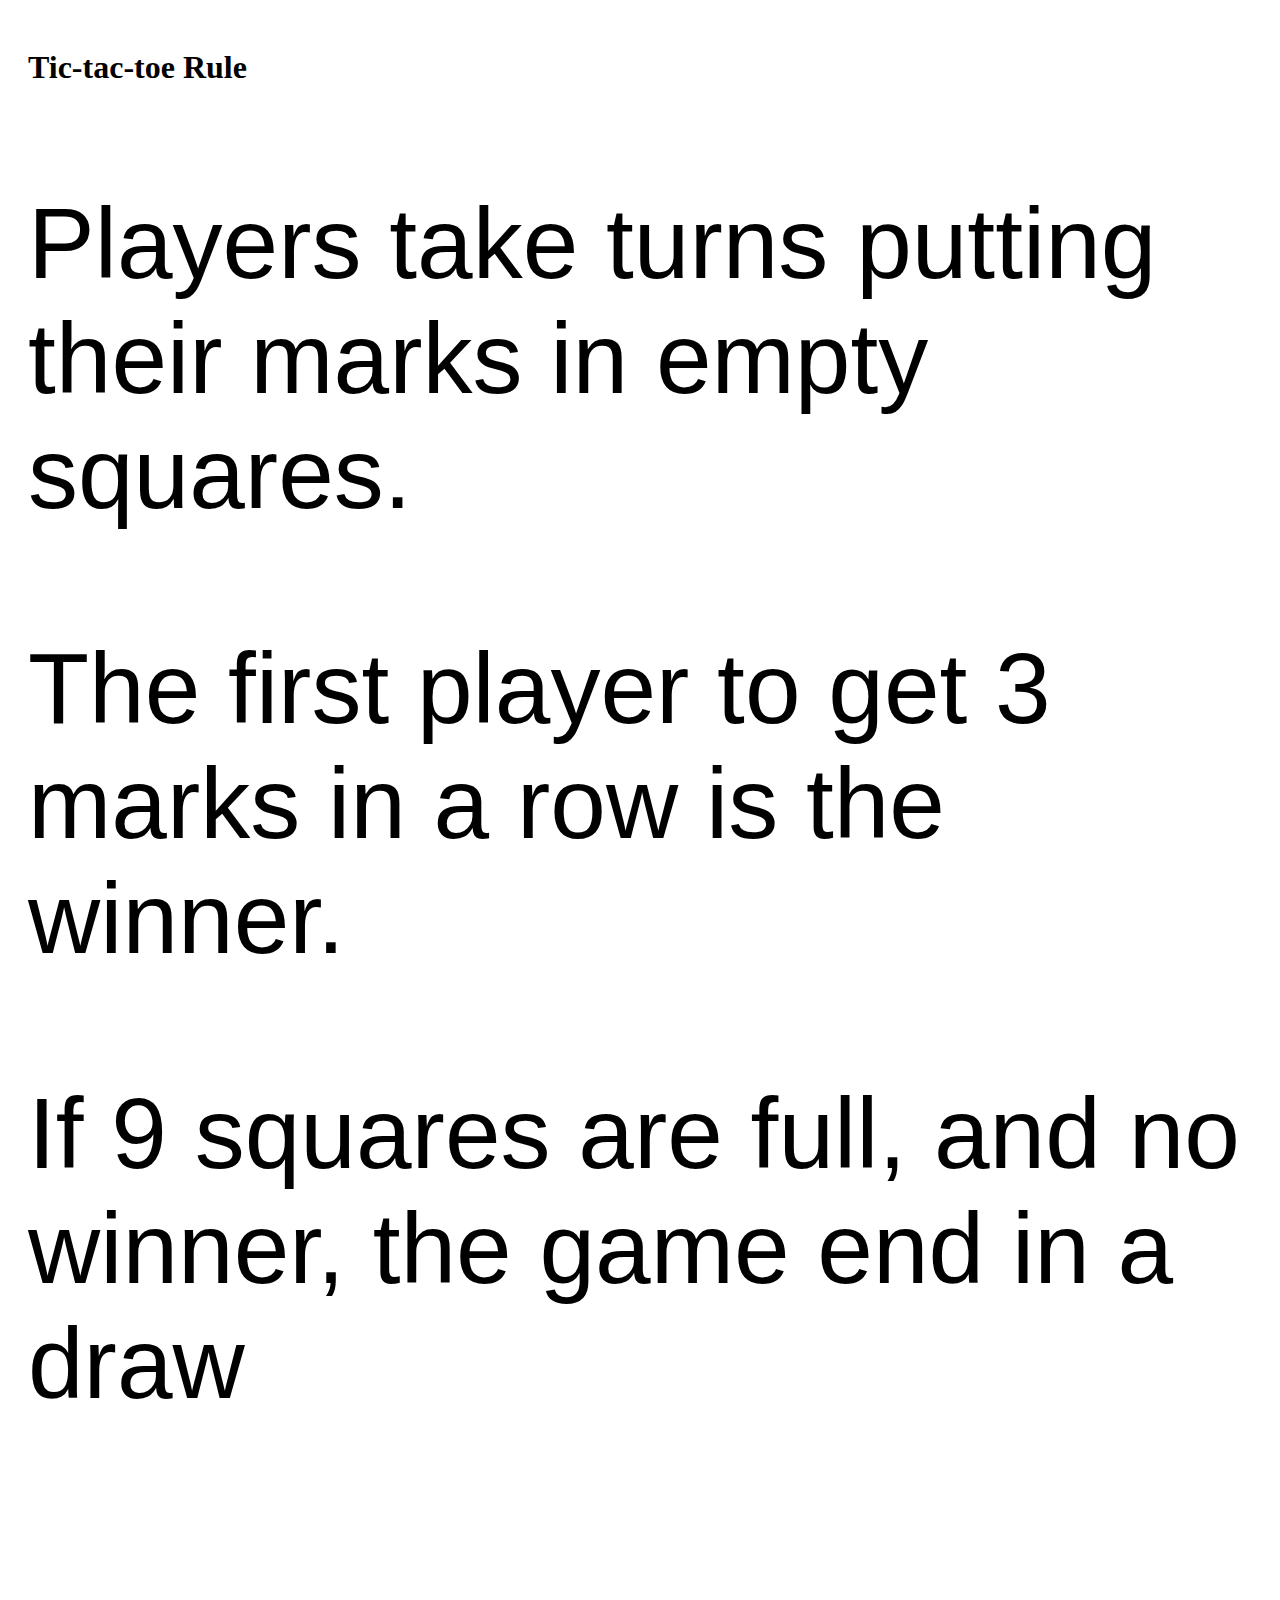
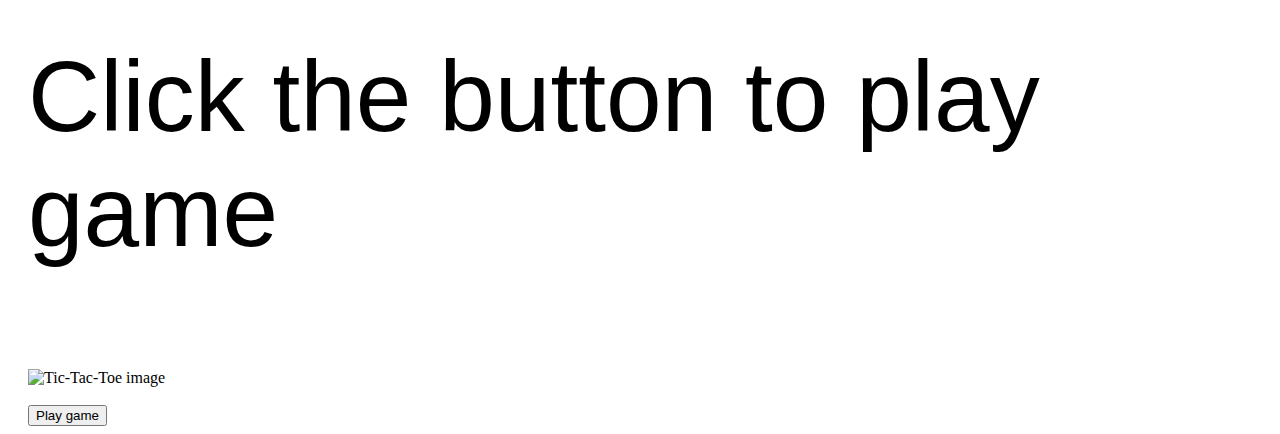
==== menuScene.html @ 6a47b6c6 "add html, css, js for splashScene and gameover Scene and add storyboard for menuScene" ====
<!DOCTYPE html>
<html>
  <head>
    <meta charset="utf-8" />
    <meta name="description" content="The Tic-Tac-Toe game" />
    <meta name="keywords" content="mths, ICD2O" />
    <meta name="author" content="Hai Tran" />
    <meta name="viewport" content="width=device-width, initial-scale=1.0" />
    <meta name="theme-color" content="#FFFFFF" />
    <link rel="stylesheet" href="./css/menuScene.css" />
    <link rel="apple-touch-icon" sizes="180x180" href="apple-touch-icon.png" />
    <link rel="icon" type="image/png" sizes="32x32" href="favicon-32x32.png" />
    <link rel="icon" type="image/png" sizes="16x16" href="favicon-16x16.png" />
    <link rel="manifest" href="site.webmanifest" />
    <link
      rel="stylesheet"
      href="https://fonts.googleapis.com/icon?family=Material+Icons"
    />
    <link
      rel="stylesheet"
      href="https://code.getmdl.io/1.3.0/material.light_blue-green.min.css"
    />
    <title>The Tic-Tac-Toe game</title>
  </head>
  <body>
    <script src="js/menuScene.js"></script>
    <div class="Tic-Tac-Toe-rule">
      <h1>Tic-tac-toe Rule</h1>
      <p>Players take turns putting their marks in empty squares.</p>
      <p>The first player to get 3 marks in a row is the winner.</p>
      <p>If 9 squares are full, and no winner, the game end in a draw</p>
    </div>
    <br />
    <p>Click the button to play game</p>
    <div class="image">
      <img src="./image/backgroundImage.png" alt="Tic-Tac-Toe image" />
    </div>
    <br />
    <button
      class="mdl-button mdl-js-button mdl-button--raised mdl-js-ripple-effect mdl-button--accent"
      onclick="playGame()"
    >
      Play game
    </button>
  </body>
</html>
---- css/menuScene.css ----
/* Created by: Hai Tran
* Created on: May 2024
* This file contains the CSS for menuScene.html
*/

body {
  padding-left: 15pt;
  padding-right: 15pt;
  padding-top: 15pt;
  align-items: center;
  justify-content: center;
}

img {
  width: 300px;
}

p {
  color: black;
  font-family: Helvetica, Arial, sans-serif;
  font-size: 100px;
}
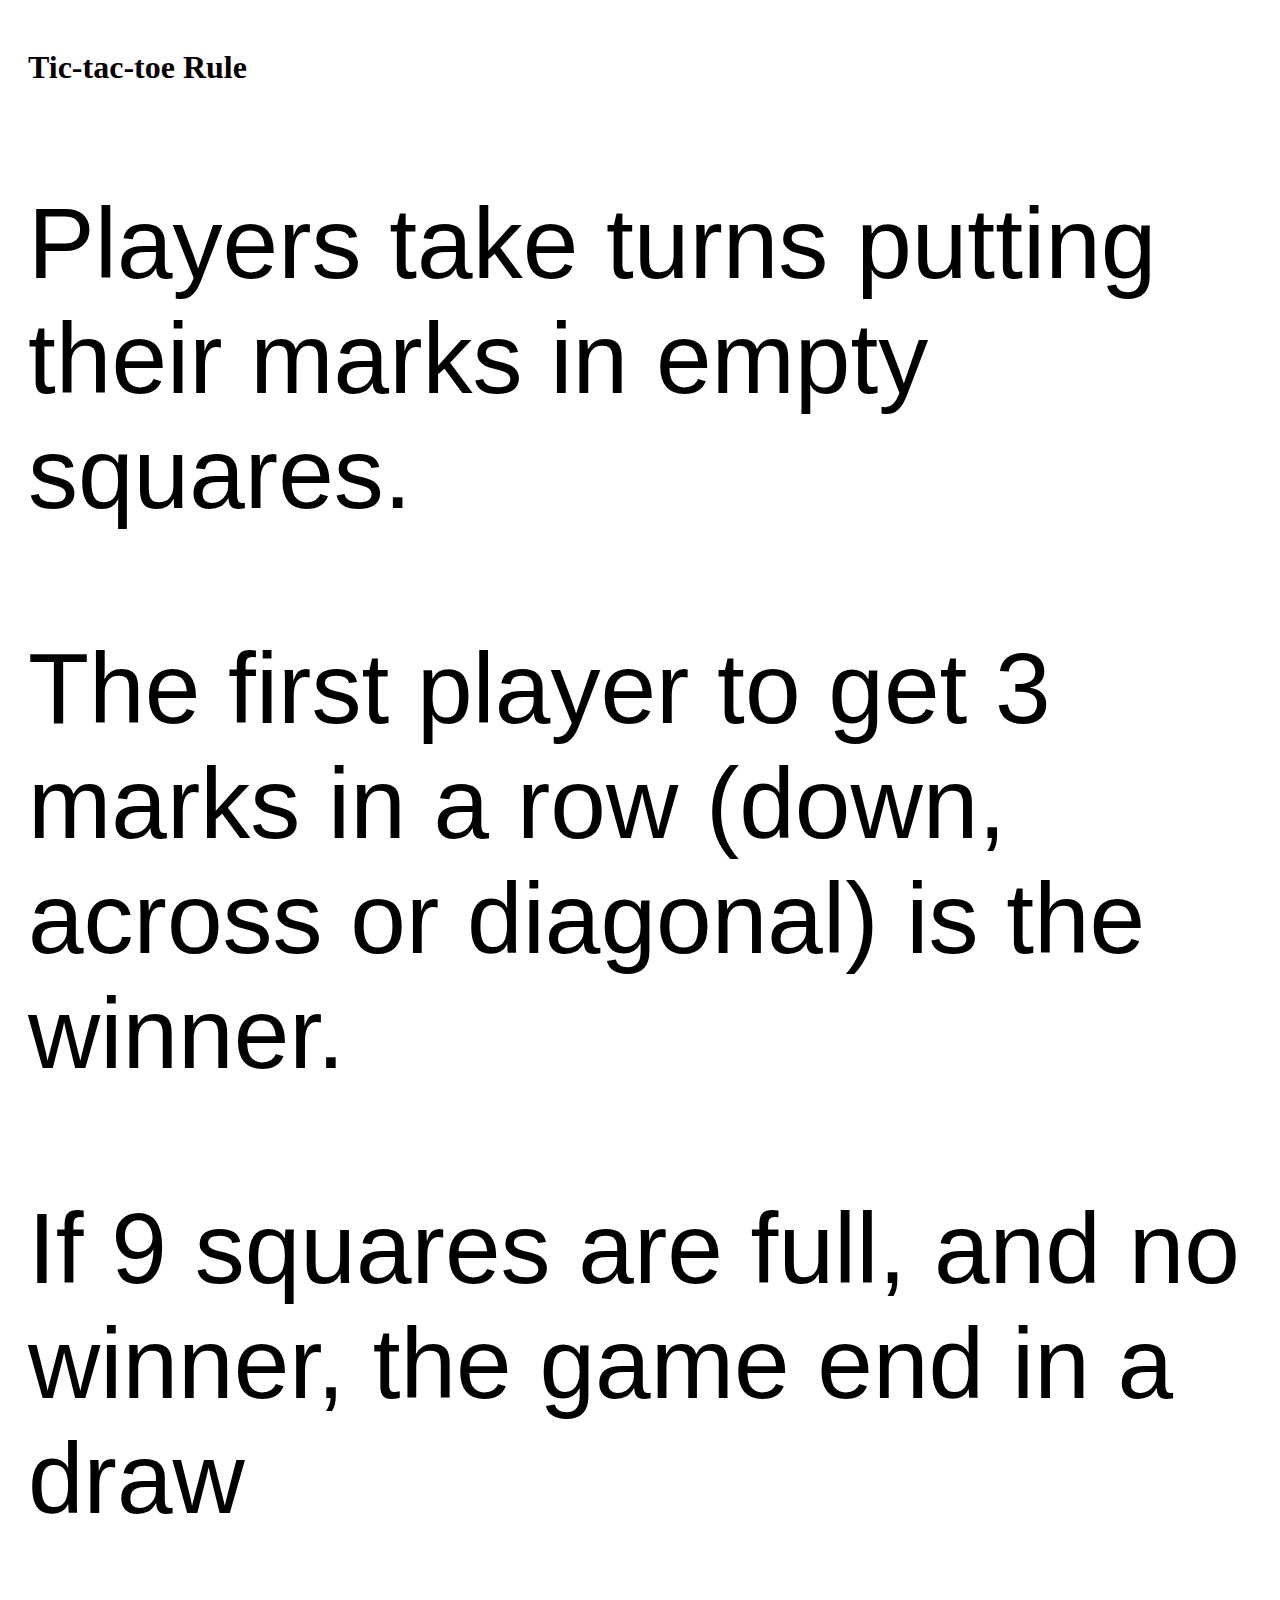
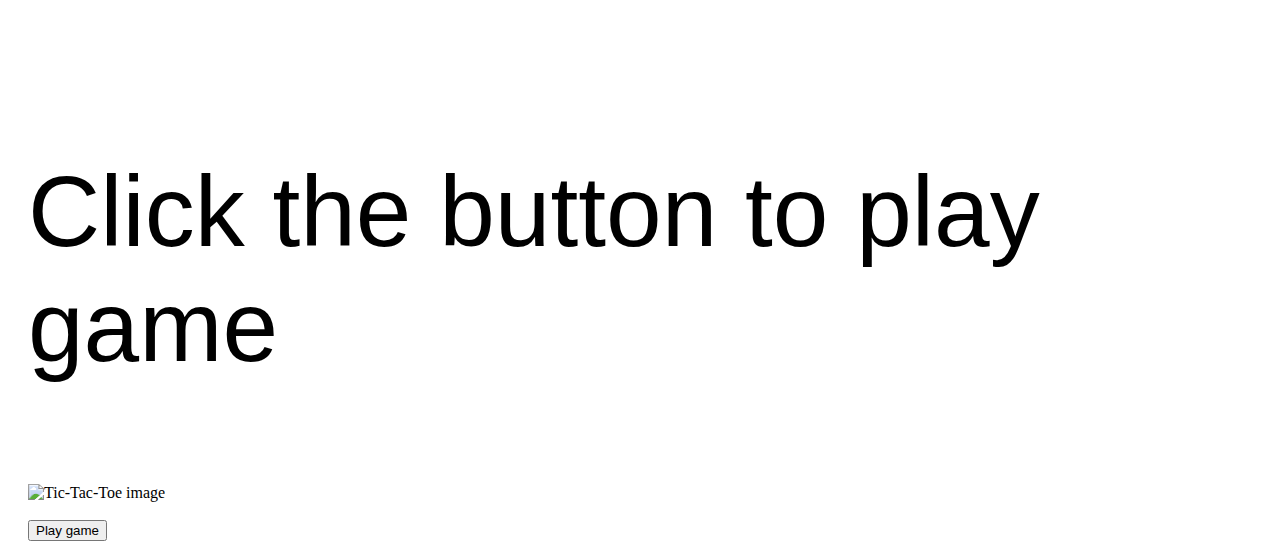
==== commit fded37de: "add gameoverScene flowchart and fix some thing" ====
--- a/menuScene.html
+++ b/menuScene.html
@@ -27,7 +27,7 @@
     <div class="Tic-Tac-Toe-rule">
       <h1>Tic-tac-toe Rule</h1>
       <p>Players take turns putting their marks in empty squares.</p>
-      <p>The first player to get 3 marks in a row is the winner.</p>
+      <p>The first player to get 3 marks in a row (down, across or diagonal) is the winner.</p>
       <p>If 9 squares are full, and no winner, the game end in a draw</p>
     </div>
     <br />
